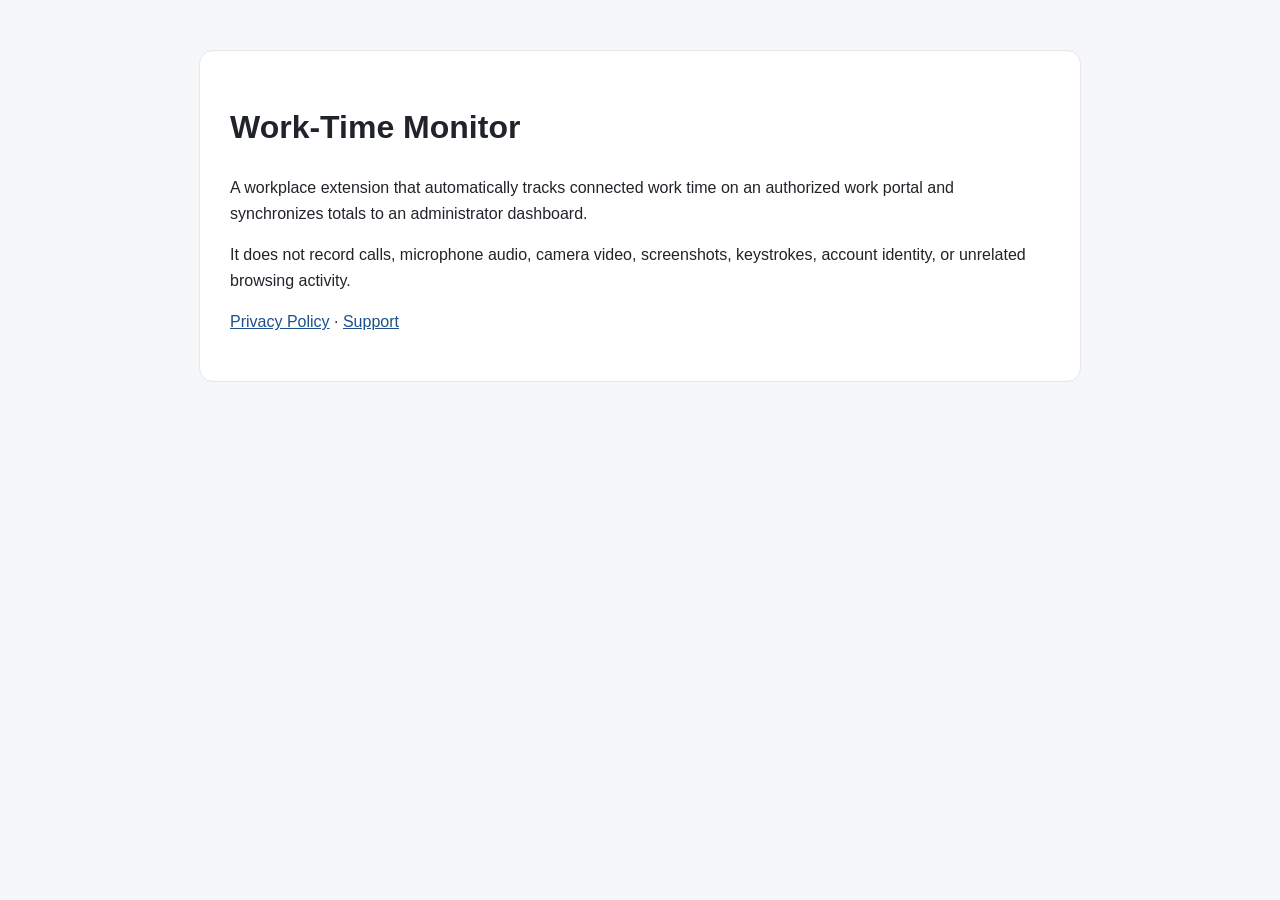
==== index.html @ f6f9253b "Add files via upload" ====
<!doctype html>
<html lang="en"><head><meta charset="utf-8"><meta name="viewport" content="width=device-width,initial-scale=1">
<title>Work-Time Monitor</title>
<style>
body{font-family:Arial,sans-serif;background:#f6f7f9;color:#20242a;margin:0}
main{max-width:820px;margin:50px auto;padding:30px;background:#fff;border:1px solid #e4e7ec;border-radius:14px;line-height:1.6}
a{color:#1c508c}
</style></head><body><main>
<h1>Work-Time Monitor</h1>
<p>A workplace extension that automatically tracks connected work time on an authorized work portal and synchronizes totals to an administrator dashboard.</p>
<p>It does not record calls, microphone audio, camera video, screenshots, keystrokes, account identity, or unrelated browsing activity.</p>
<p><a href="privacy.html">Privacy Policy</a> · <a href="support.html">Support</a></p>
</main></body></html>
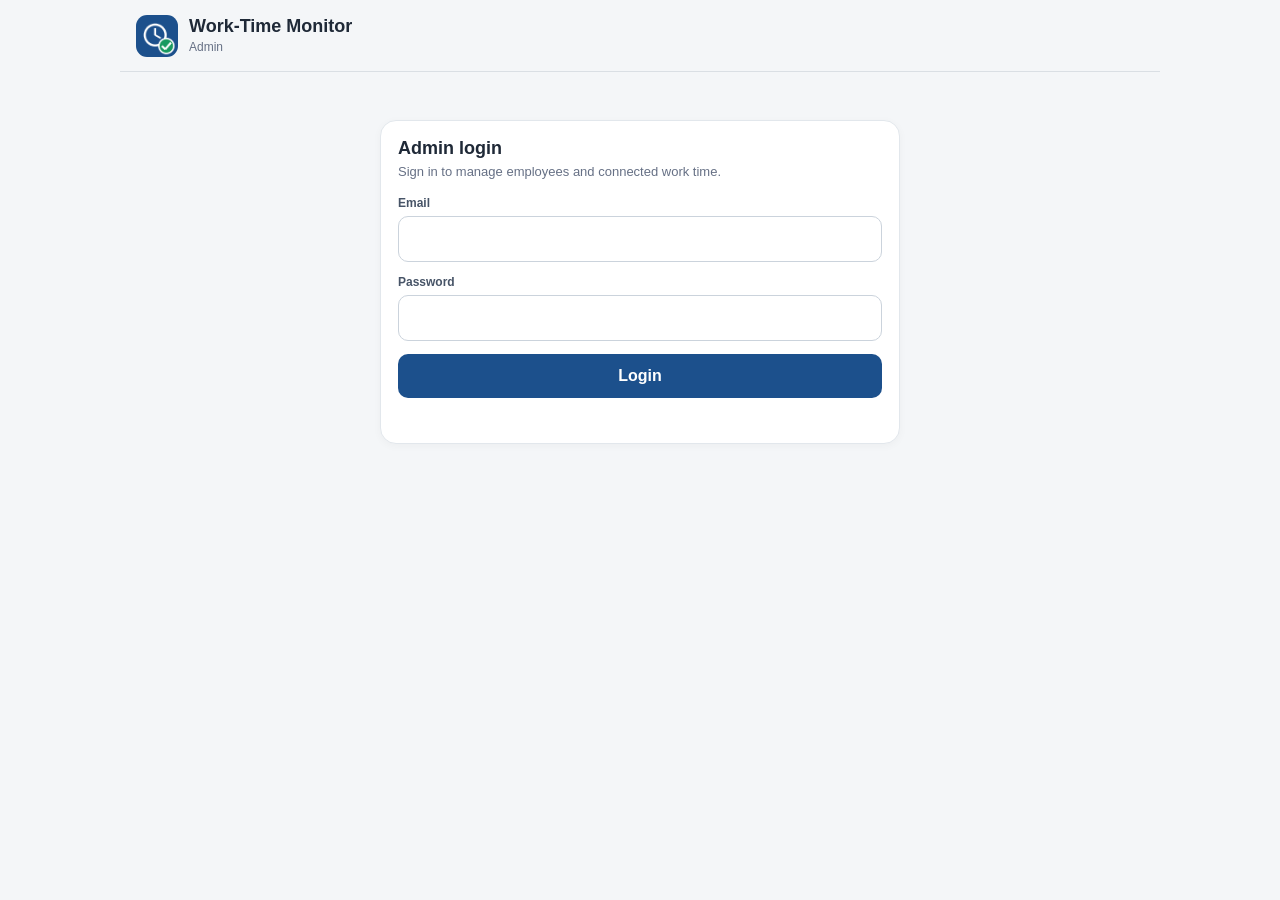
==== commit 0ad3d527: "Add files via upload" ====
--- a/index.html
+++ b/index.html
@@ -1,13 +1,153 @@
 <!doctype html>
-<html lang="en"><head><meta charset="utf-8"><meta name="viewport" content="width=device-width,initial-scale=1">
-<title>Work-Time Monitor</title>
-<style>
-body{font-family:Arial,sans-serif;background:#f6f7f9;color:#20242a;margin:0}
-main{max-width:820px;margin:50px auto;padding:30px;background:#fff;border:1px solid #e4e7ec;border-radius:14px;line-height:1.6}
-a{color:#1c508c}
-</style></head><body><main>
-<h1>Work-Time Monitor</h1>
-<p>A workplace extension that automatically tracks connected work time on an authorized work portal and synchronizes totals to an administrator dashboard.</p>
-<p>It does not record calls, microphone audio, camera video, screenshots, keystrokes, account identity, or unrelated browsing activity.</p>
-<p><a href="privacy.html">Privacy Policy</a> · <a href="support.html">Support</a></p>
-</main></body></html>+<html lang="en">
+<head>
+  <meta charset="utf-8">
+  <meta name="viewport" content="width=device-width,initial-scale=1,viewport-fit=cover">
+  <meta name="theme-color" content="#1c508c">
+  <meta name="apple-mobile-web-app-capable" content="yes">
+  <meta name="apple-mobile-web-app-status-bar-style" content="default">
+  <meta name="apple-mobile-web-app-title" content="Work-Time Admin">
+  <title>Work-Time Monitor Admin</title>
+
+  <link rel="manifest" href="manifest.webmanifest">
+  <link rel="apple-touch-icon" href="icons/icon-180.png">
+  <link rel="icon" href="icons/icon-192.png">
+  <link rel="stylesheet" href="styles.css">
+</head>
+<body>
+  <div class="appShell">
+    <header class="topbar">
+      <div class="brand">
+        <img src="icons/icon-192.png" alt="" width="42" height="42">
+        <div>
+          <h1>Work-Time Monitor</h1>
+          <p>Admin</p>
+        </div>
+      </div>
+
+      <div class="headerActions hidden" id="headerActions">
+        <button id="refreshBtn" class="iconBtn" title="Refresh" aria-label="Refresh">↻</button>
+        <button id="logoutBtn" class="secondary compact">Logout</button>
+      </div>
+    </header>
+
+    <main>
+      <section id="loginSection" class="panel loginPanel">
+        <div class="panelTitle">
+          <h2>Admin login</h2>
+          <p>Sign in to manage employees and connected work time.</p>
+        </div>
+
+        <label>
+          <span>Email</span>
+          <input id="email" type="email" autocomplete="username" inputmode="email">
+        </label>
+
+        <label>
+          <span>Password</span>
+          <input id="password" type="password" autocomplete="current-password">
+        </label>
+
+        <button id="loginBtn" class="primary full">Login</button>
+        <div id="loginMessage" class="message"></div>
+      </section>
+
+      <div id="adminApp" class="hidden">
+        <section class="iosTip" id="iosTip">
+          <strong>iPhone shortcut</strong>
+          <span>In Safari: Share → Add to Home Screen.</span>
+          <button id="dismissTip" class="textBtn">Hide</button>
+        </section>
+
+        <section class="summaryGrid">
+          <article class="summaryCard">
+            <span>Employees</span>
+            <strong id="employeeCount">0</strong>
+          </article>
+          <article class="summaryCard">
+            <span>Connected now</span>
+            <strong id="connectedCount">0</strong>
+          </article>
+          <article class="summaryCard">
+            <span>Total connected today</span>
+            <strong id="teamToday">0h 0m</strong>
+          </article>
+          <article class="summaryCard interpretingSummary">
+            <span>Interpreting today</span>
+            <strong id="teamInterpretingToday">0h 0m</strong>
+          </article>
+          <article class="summaryCard callSummary">
+            <span>Calls today</span>
+            <strong id="teamCallsToday">0</strong>
+          </article>
+        </section>
+
+        <section class="panel">
+          <div class="panelTitle rowTitle">
+            <div>
+              <h2>Add employee</h2>
+              <p>The name you enter is the name shown in this dashboard.</p>
+            </div>
+          </div>
+
+          <div class="createRow">
+            <input id="deviceLabel" type="text" placeholder="Example: Angie" autocomplete="off">
+            <button id="createDeviceBtn" class="primary">Create code</button>
+          </div>
+
+          <div id="activationBox" class="activationBox hidden">
+            <div>
+              <span class="eyebrow">Activation code</span>
+              <strong id="activationEmployee"></strong>
+              <code id="activationCode"></code>
+              <p>Single use. Enter it only on the employee's computer.</p>
+            </div>
+            <button id="copyCodeBtn" class="secondary">Copy</button>
+          </div>
+        </section>
+
+        <section class="panel">
+          <div class="panelTitle rowTitle">
+            <div>
+              <h2>Today</h2>
+              <p>Connected = any status except OFFLINE. Interpreting = only INTERPRETING. Calls = each new transition into INTERPRETING. Daily counters reset at 12:00 AM Dominican Republic time.</p>
+            </div>
+            <span id="lastRefresh" class="muted small"></span>
+          </div>
+
+          <div id="employeeCards" class="employeeCards"></div>
+        </section>
+
+        <section class="panel">
+          <div class="panelTitle rowTitle">
+            <div>
+              <h2>Date range totals</h2>
+              <p>Compare total connected time with actual interpreting time.</p>
+            </div>
+          </div>
+
+          <div class="rangeGrid">
+            <label>
+              <span>From</span>
+              <input id="fromDate" type="date">
+            </label>
+            <label>
+              <span>To</span>
+              <input id="toDate" type="date">
+            </label>
+          </div>
+
+          <div class="rangeActions">
+            <button id="loadRangeBtn" class="primary">Load totals</button>
+            <button id="exportBtn" class="secondary">Export CSV</button>
+          </div>
+
+          <div id="rangeCards" class="rangeCards"></div>
+        </section>
+      </div>
+    </main>
+  </div>
+
+  <script src="app.js"></script>
+</body>
+</html>
--- a/styles.css
+++ b/styles.css
@@ -0,0 +1,499 @@
+:root {
+  font-family: -apple-system, BlinkMacSystemFont, "Segoe UI", Arial, sans-serif;
+  color: #1f2937;
+  background: #f4f6f8;
+  font-synthesis: none;
+}
+
+* { box-sizing: border-box; }
+
+html, body {
+  margin: 0;
+  min-height: 100%;
+  background: #f4f6f8;
+}
+
+body {
+  padding-top: env(safe-area-inset-top);
+  padding-bottom: env(safe-area-inset-bottom);
+}
+
+button, input {
+  font: inherit;
+}
+
+button {
+  -webkit-tap-highlight-color: transparent;
+}
+
+.appShell {
+  width: min(1040px, 100%);
+  margin: 0 auto;
+}
+
+.topbar {
+  position: sticky;
+  top: 0;
+  z-index: 20;
+  min-height: 72px;
+  padding: 12px max(16px, env(safe-area-inset-left));
+  display: flex;
+  align-items: center;
+  justify-content: space-between;
+  gap: 12px;
+  background: rgba(244,246,248,.94);
+  backdrop-filter: blur(18px);
+  border-bottom: 1px solid rgba(215,220,226,.9);
+}
+
+.brand {
+  display: flex;
+  align-items: center;
+  gap: 11px;
+}
+
+.brand img {
+  border-radius: 11px;
+}
+
+.brand h1 {
+  margin: 0;
+  font-size: 18px;
+  line-height: 1.1;
+}
+
+.brand p {
+  margin: 3px 0 0;
+  color: #667085;
+  font-size: 12px;
+}
+
+.headerActions {
+  display: flex;
+  align-items: center;
+  gap: 7px;
+}
+
+main {
+  padding: 14px 14px 50px;
+}
+
+.panel {
+  margin-bottom: 14px;
+  padding: 17px;
+  background: white;
+  border: 1px solid #e2e7ec;
+  border-radius: 16px;
+  box-shadow: 0 2px 9px rgba(16,24,40,.035);
+}
+
+.loginPanel {
+  max-width: 520px;
+  margin: 28px auto;
+}
+
+.panelTitle {
+  margin-bottom: 15px;
+}
+
+.panelTitle h2 {
+  margin: 0;
+  font-size: 18px;
+}
+
+.panelTitle p {
+  margin: 4px 0 0;
+  color: #667085;
+  font-size: 13px;
+  line-height: 1.4;
+}
+
+.rowTitle {
+  display: flex;
+  align-items: flex-start;
+  justify-content: space-between;
+  gap: 12px;
+}
+
+label {
+  display: block;
+  margin-bottom: 13px;
+}
+
+label span, .eyebrow {
+  display: block;
+  margin-bottom: 6px;
+  color: #475467;
+  font-size: 12px;
+  font-weight: 700;
+}
+
+input {
+  width: 100%;
+  min-height: 46px;
+  padding: 10px 12px;
+  border: 1px solid #cbd3dc;
+  border-radius: 10px;
+  background: #fff;
+  color: #1f2937;
+  outline: none;
+  font-size: 16px;
+}
+
+input:focus {
+  border-color: #1c508c;
+  box-shadow: 0 0 0 3px rgba(28,80,140,.11);
+}
+
+button {
+  min-height: 44px;
+  padding: 9px 13px;
+  border: 0;
+  border-radius: 10px;
+  cursor: pointer;
+  font-weight: 700;
+}
+
+.primary {
+  background: #1c508c;
+  color: white;
+}
+
+.secondary {
+  background: #667085;
+  color: white;
+}
+
+.warning {
+  background: #b54708;
+  color: white;
+}
+
+.danger {
+  background: #b42318;
+  color: white;
+}
+
+.full {
+  width: 100%;
+}
+
+.compact {
+  min-height: 40px;
+  padding: 8px 11px;
+  font-size: 12px;
+}
+
+.iconBtn {
+  width: 40px;
+  min-height: 40px;
+  padding: 0;
+  font-size: 24px;
+  line-height: 1;
+  background: white;
+  color: #344054;
+  border: 1px solid #d7dde4;
+}
+
+.textBtn {
+  min-height: auto;
+  padding: 4px;
+  color: #1c508c;
+  background: transparent;
+  font-size: 12px;
+}
+
+.message {
+  margin-top: 11px;
+  min-height: 17px;
+  font-size: 13px;
+}
+
+.good { color: #137333; }
+.bad { color: #b42318; }
+.muted { color: #667085; }
+.small { font-size: 11px; }
+.hidden { display: none !important; }
+
+.iosTip {
+  margin-bottom: 14px;
+  padding: 12px 14px;
+  display: grid;
+  grid-template-columns: auto 1fr auto;
+  gap: 8px;
+  align-items: center;
+  border-radius: 13px;
+  border: 1px solid #c9d8e8;
+  background: #f3f8fd;
+  font-size: 12px;
+}
+
+.iosTip strong {
+  color: #1c508c;
+}
+
+.summaryGrid {
+  display: grid;
+  grid-template-columns: 1fr 1fr;
+  gap: 10px;
+  margin-bottom: 14px;
+}
+
+.summaryCard {
+  padding: 15px;
+  border: 1px solid #e2e7ec;
+  border-radius: 15px;
+  background: white;
+}
+
+.summaryCard.wide {
+  grid-column: 1 / -1;
+}
+
+.interpretingSummary strong {
+  color: #7a3e9d;
+}
+
+.summaryCard span {
+  display: block;
+  margin-bottom: 4px;
+  color: #667085;
+  font-size: 12px;
+}
+
+.summaryCard strong {
+  display: block;
+  font-size: 25px;
+}
+
+.createRow {
+  display: grid;
+  grid-template-columns: minmax(0,1fr) auto;
+  gap: 9px;
+}
+
+.activationBox {
+  margin-top: 13px;
+  padding: 14px;
+  display: flex;
+  align-items: center;
+  justify-content: space-between;
+  gap: 12px;
+  border: 1px solid #f0c36d;
+  border-radius: 12px;
+  background: #fff8e8;
+}
+
+.activationBox strong {
+  display: block;
+  margin-bottom: 4px;
+}
+
+.activationBox code {
+  display: block;
+  margin: 5px 0;
+  font-size: 18px;
+  font-weight: 800;
+  letter-spacing: .055em;
+  word-break: break-all;
+}
+
+.activationBox p {
+  margin: 5px 0 0;
+  color: #7a5b12;
+  font-size: 11px;
+}
+
+.employeeCards,
+.rangeCards {
+  display: grid;
+  gap: 10px;
+}
+
+.employeeCard {
+  padding: 14px;
+  border: 1px solid #e2e7ec;
+  border-radius: 13px;
+  background: #fff;
+}
+
+.employeeTop {
+  display: flex;
+  align-items: flex-start;
+  justify-content: space-between;
+  gap: 10px;
+}
+
+.employeeName {
+  margin: 0;
+  font-size: 17px;
+}
+
+.badge {
+  flex-shrink: 0;
+  display: inline-flex;
+  align-items: center;
+  padding: 5px 8px;
+  border-radius: 999px;
+  font-size: 10px;
+  font-weight: 800;
+}
+
+.online {
+  color: #137333;
+  background: #e8f7ee;
+}
+
+.offline {
+  color: #667085;
+  background: #f2f4f7;
+}
+
+.employeeStats {
+  margin: 13px 0 11px;
+  display: grid;
+  grid-template-columns: 1fr 1fr;
+  gap: 9px;
+}
+
+.stat {
+  padding: 9px 10px;
+  border-radius: 10px;
+  background: #f8f9fb;
+}
+
+.stat span {
+  display: block;
+  color: #667085;
+  font-size: 10px;
+}
+
+.stat strong {
+  display: block;
+  margin-top: 3px;
+  font-size: 13px;
+}
+
+.employeeActions {
+  display: flex;
+  gap: 7px;
+  flex-wrap: wrap;
+}
+
+.employeeActions button {
+  min-height: 36px;
+  padding: 7px 10px;
+  font-size: 11px;
+}
+
+.emptyState {
+  padding: 24px 10px;
+  text-align: center;
+  color: #667085;
+  font-size: 13px;
+}
+
+.rangeGrid {
+  display: grid;
+  grid-template-columns: 1fr 1fr;
+  gap: 9px;
+}
+
+.rangeActions {
+  display: flex;
+  gap: 8px;
+  margin-bottom: 14px;
+}
+
+.rangeActions button {
+  flex: 1;
+}
+
+.rangeCard {
+  padding: 12px 14px;
+  display: flex;
+  justify-content: space-between;
+  gap: 12px;
+  border: 1px solid #e2e7ec;
+  border-radius: 11px;
+  background: #fff;
+}
+
+.rangeCard strong {
+  white-space: nowrap;
+}
+
+@media (min-width: 760px) {
+  main {
+    padding: 20px 20px 60px;
+  }
+
+  .summaryGrid {
+    grid-template-columns: repeat(4, minmax(0, 1fr));
+  }
+
+  .summaryCard.wide {
+    grid-column: auto;
+  }
+
+  .employeeCards {
+    grid-template-columns: repeat(2, minmax(0,1fr));
+  }
+}
+
+@media (max-width: 520px) {
+  .iosTip {
+    grid-template-columns: 1fr auto;
+  }
+
+  .iosTip span {
+    grid-column: 1 / -1;
+    grid-row: 2;
+  }
+
+  .createRow {
+    grid-template-columns: 1fr;
+  }
+
+  .createRow button {
+    width: 100%;
+  }
+
+  .activationBox {
+    align-items: stretch;
+    flex-direction: column;
+  }
+
+  .activationBox button {
+    width: 100%;
+  }
+}
+
+.rangeCard {
+  align-items: center;
+}
+
+.rangeName {
+  font-weight: 700;
+}
+
+.rangeTimes {
+  display: grid;
+  gap: 3px;
+  text-align: right;
+  font-size: 12px;
+}
+
+.rangeTimes span {
+  color: #667085;
+}
+
+.rangeTimes strong {
+  font-size: 13px;
+}
+
+.interpretingValue {
+  color: #7a3e9d;
+}
+
+.callSummary strong,.callValue{color:#0f6b78}
